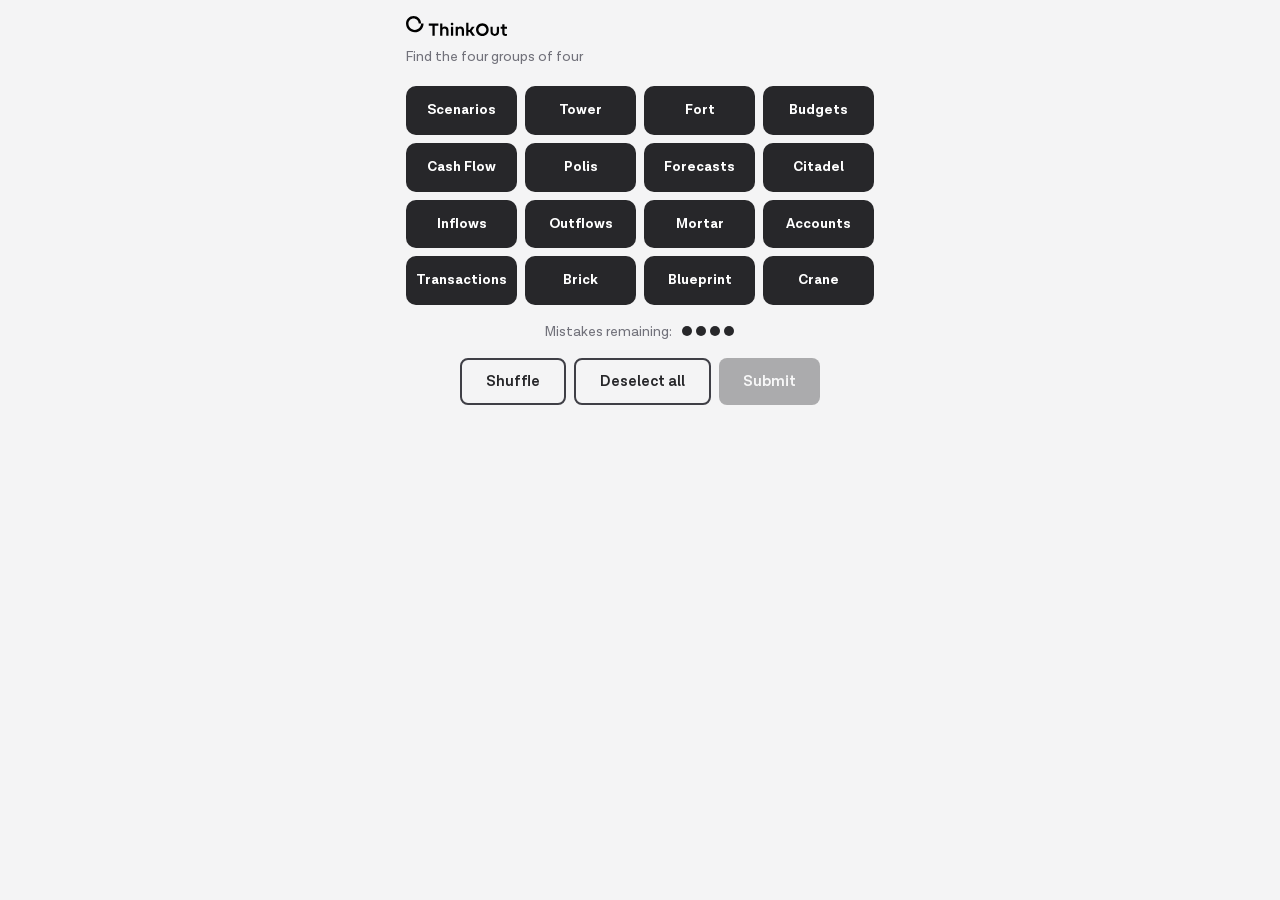
==== connections/index.html @ 51d91585 "Unify layout across all games with shared CSS Extract common header, button, and layout styles into " ====
<!doctype html>
<html lang="en">
  <head>
    <meta charset="UTF-8" />
    <meta name="viewport" content="width=device-width, initial-scale=1.0, user-scalable=no" />
    <title>ThinkOut · Connections</title>
    <link rel="apple-touch-icon" sizes="180x180" href="../public/favicon/apple-touch-icon.png" />
    <link rel="icon" type="image/png" sizes="32x32" href="../public/favicon/favicon-light-32x32.png" media="(prefers-color-scheme: light)" />
    <link rel="icon" type="image/png" sizes="16x16" href="../public/favicon/favicon-light-16x16.png" media="(prefers-color-scheme: light)" />
    <link rel="icon" type="image/png" sizes="32x32" href="../public/favicon/favicon-dark-32x32.png" media="(prefers-color-scheme: dark)" />
    <link rel="icon" type="image/png" sizes="16x16" href="../public/favicon/favicon-dark-16x16.png" media="(prefers-color-scheme: dark)" />
    <link rel="stylesheet" href="../shared.css" />
    <link rel="stylesheet" href="style.css" />
  </head>
  <body>
    <div id="app">
      <header id="header">
        <div class="header-left">
          <div class="logo-row">
            <a href="/"><img src="../public/logo.svg" alt="ThinkOut" class="logo" /></a>
          </div>
          <p class="tagline">Find the four groups of four</p>
        </div>
      </header>

      <!-- Solved groups appear here -->
      <div id="solved"></div>

      <!-- Word grid -->
      <div id="grid"></div>

      <!-- Mistakes -->
      <div id="mistakes">
        <span class="mistakes-label">Mistakes remaining:</span>
        <span id="mistakeDots"></span>
      </div>

      <!-- Controls -->
      <div id="controls">
        <button id="shuffleBtn" class="btn btn-outline">Shuffle</button>
        <button id="deselectBtn" class="btn btn-outline">Deselect all</button>
        <button id="submitBtn" class="btn" disabled>Submit</button>
      </div>

      <!-- Result overlay -->
      <div id="resultOverlay" class="result-overlay hidden">
        <div class="result-content">
          <h2 id="resultTitle"></h2>
          <p id="resultMsg" class="result-msg"></p>
          <div id="resultGroups" class="result-groups"></div>
          <div class="result-buttons">
            <button id="playAgainBtn" class="btn">Play again</button>
            <a href="/" class="btn btn-outline">Back to games</a>
          </div>
        </div>
      </div>
    </div>

    <script src="game.js"></script>
  </body>
</html>
---- shared.css ----
@font-face {
  font-family: "Lota Grotesque";
  src: url("/public/fonts/LotaGrotesque-Regular.woff2") format("woff2");
  font-weight: 400;
  font-style: normal;
  font-display: swap;
}
@font-face {
  font-family: "Lota Grotesque";
  src: url("/public/fonts/LotaGrotesque-SemiBold.woff2") format("woff2");
  font-weight: 600;
  font-style: normal;
  font-display: swap;
}
@font-face {
  font-family: "Lota Grotesque";
  src: url("/public/fonts/LotaGrotesque-Bold.woff2") format("woff2");
  font-weight: 700;
  font-style: normal;
  font-display: swap;
}

* {
  margin: 0;
  padding: 0;
  box-sizing: border-box;
  -webkit-tap-highlight-color: transparent;
}

html {
  font-size: 16px;
  overscroll-behavior: none;
}

body {
  font-family:
    "Lota Grotesque",
    -apple-system,
    BlinkMacSystemFont,
    "Segoe UI",
    sans-serif;
  background: #f4f4f5;
  color: #27272a;
  min-height: 100dvh;
  display: flex;
  justify-content: center;
  overscroll-behavior: none;
}

a {
  color: inherit;
  text-decoration: none;
}

/* ── Shared layout ───────────────────── */
#app {
  width: 100%;
  max-width: 500px;
  padding: 16px;
}

/* ── Shared header ───────────────────── */
#header {
  display: flex;
  justify-content: space-between;
  align-items: flex-start;
  margin-bottom: 12px;
}
.header-left {
  display: flex;
  flex-direction: column;
  gap: 4px;
}
.logo-row {
  display: flex;
  align-items: center;
  gap: 12px;
}
.logo {
  height: 20px;
}
.tagline {
  font-size: 14px;
  color: #71717a;
  margin-top: 2px;
}

/* ── Shared buttons ──────────────────── */
.btn {
  font-family: inherit;
  background: #27272a;
  color: #fff;
  border: none;
  border-radius: 8px;
  padding: 12px 24px;
  font-size: 15px;
  font-weight: 600;
  cursor: pointer;
  white-space: nowrap;
  transition: background 200ms ease;
}
.btn:hover {
  background: #3f3f46;
}
.btn-outline {
  background: transparent;
  color: #27272a;
  border: 2px solid #3f3f46;
}
.btn-outline:hover {
  background: #e4e4e7;
}
.btn:disabled {
  opacity: 0.35;
  cursor: not-allowed;
}

/* ── Shared hint ─────────────────────── */
.hint {
  text-align: center;
  color: #a1a1aa;
  font-size: 14px;
  margin-top: 12px;
}
---- connections/style.css ----
body {
  align-items: flex-start;
}

/* ── Solved groups ───────────────────── */
#solved {
  display: flex;
  flex-direction: column;
  gap: 8px;
  margin-bottom: 8px;
}
.solved-group {
  border-radius: 10px;
  padding: 16px;
  text-align: center;
  animation: groupReveal 400ms ease;
}
@keyframes groupReveal {
  from { opacity: 0; transform: scale(0.95); }
  to { opacity: 1; transform: scale(1); }
}
.solved-group-name {
  font-size: 14px;
  font-weight: 700;
  text-transform: uppercase;
  letter-spacing: 0.05em;
  margin-bottom: 4px;
}
.solved-group-words {
  font-size: 15px;
  font-weight: 600;
}

/* ── Word grid ───────────────────────── */
#grid {
  display: grid;
  grid-template-columns: repeat(4, 1fr);
  gap: 8px;
  margin-bottom: 16px;
}
.word-tile {
  background: #27272a;
  color: #fff;
  border: none;
  border-radius: 10px;
  padding: 16px 8px;
  font-family: inherit;
  font-size: 14px;
  font-weight: 700;
  text-align: center;
  cursor: pointer;
  transition: transform 150ms ease, background 150ms ease;
  user-select: none;
  line-height: 1.2;
}
.word-tile:hover {
  background: #3f3f46;
}
.word-tile.selected {
  background: #52525b;
  transform: scale(0.95);
}
.word-tile.shake {
  animation: tileShake 400ms ease;
}
@keyframes tileShake {
  0%, 100% { transform: translateX(0); }
  20% { transform: translateX(-6px); }
  40% { transform: translateX(6px); }
  60% { transform: translateX(-4px); }
  80% { transform: translateX(4px); }
}

/* ── Mistakes ────────────────────────── */
#mistakes {
  display: flex;
  align-items: center;
  justify-content: center;
  gap: 8px;
  margin-bottom: 16px;
}
.mistakes-label {
  font-size: 14px;
  color: #71717a;
}
.mistake-dot {
  width: 10px;
  height: 10px;
  border-radius: 50%;
  background: #27272a;
  display: inline-block;
  margin: 0 2px;
  transition: opacity 300ms ease;
}
.mistake-dot.used {
  opacity: 0.15;
}

/* ── Controls ────────────────────────── */
#controls {
  display: flex;
  gap: 8px;
  justify-content: center;
}

/* ── Result overlay ──────────────────── */
.result-overlay {
  position: fixed;
  inset: 0;
  z-index: 100;
  display: flex;
  align-items: center;
  justify-content: center;
  background: rgba(244, 244, 245, 0.9);
  backdrop-filter: blur(6px);
  opacity: 1;
  transition: opacity 300ms ease;
}
.result-overlay.hidden {
  opacity: 0;
  pointer-events: none;
}
.result-content {
  text-align: center;
  max-width: 400px;
  width: calc(100% - 32px);
}
.result-content h2 {
  font-size: 32px;
  margin-bottom: 8px;
}
.result-msg {
  font-size: 15px;
  color: #71717a;
  margin-bottom: 24px;
  line-height: 1.4;
}
.result-groups {
  display: flex;
  flex-direction: column;
  gap: 8px;
  margin-bottom: 24px;
}
.result-group {
  border-radius: 10px;
  padding: 12px;
  text-align: center;
}
.result-group-name {
  font-size: 12px;
  font-weight: 700;
  text-transform: uppercase;
  letter-spacing: 0.05em;
  margin-bottom: 2px;
}
.result-group-words {
  font-size: 14px;
  font-weight: 600;
}
.result-buttons {
  display: flex;
  gap: 12px;
  justify-content: center;
}
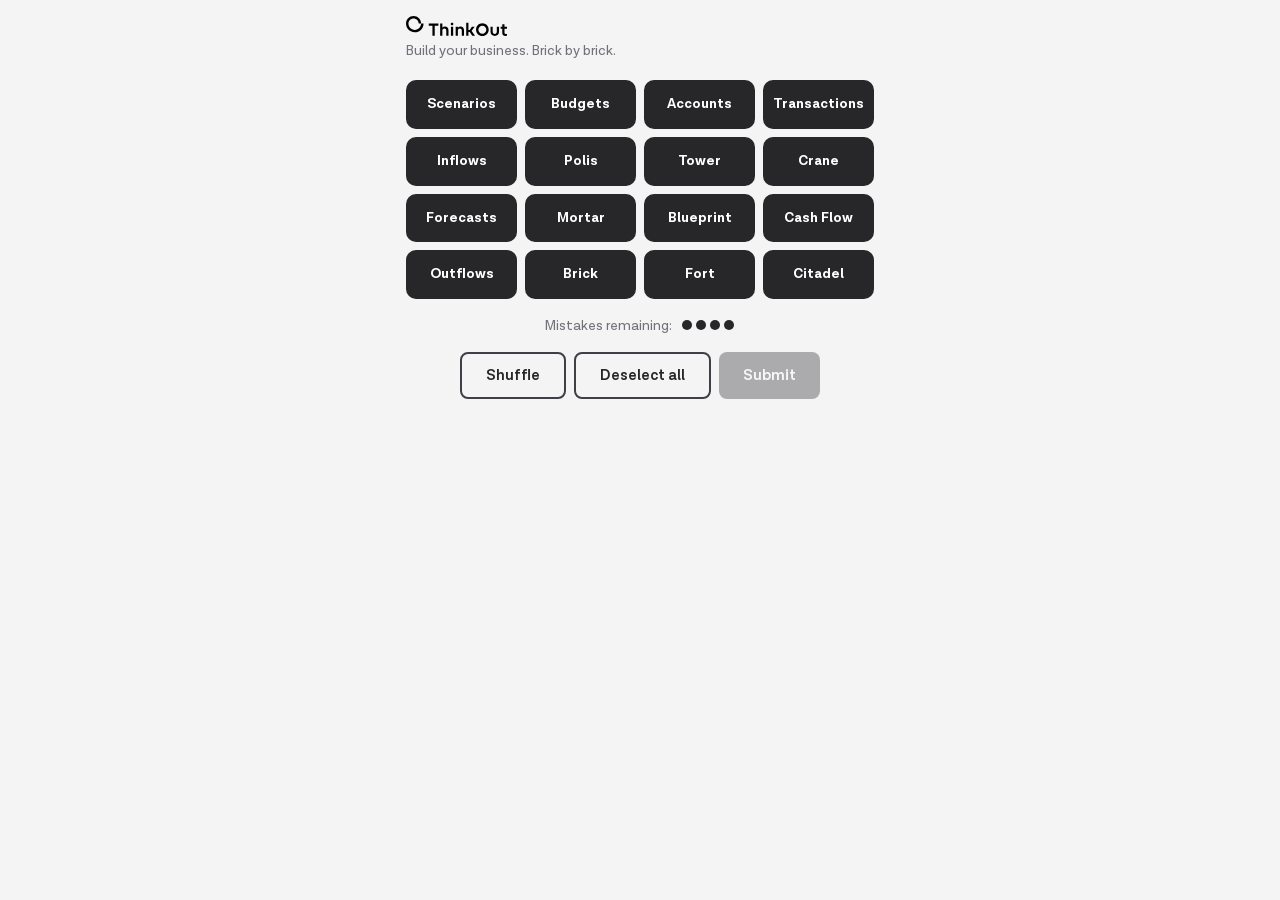
==== commit 32ba36aa: "Tighten header spacing and unify tagline across all games Remove extra gap between logo and tagline." ====
--- a/connections/index.html
+++ b/connections/index.html
@@ -19,7 +19,7 @@
           <div class="logo-row">
             <a href="/"><img src="../public/logo.svg" alt="ThinkOut" class="logo" /></a>
           </div>
-          <p class="tagline">Find the four groups of four</p>
+          <p class="tagline">Build your business. Brick by brick.</p>
         </div>
       </header>
 
--- a/shared.css
+++ b/shared.css
@@ -69,7 +69,7 @@
 .header-left {
   display: flex;
   flex-direction: column;
-  gap: 4px;
+  gap: 0;
 }
 .logo-row {
   display: flex;
@@ -82,7 +82,7 @@
 .tagline {
   font-size: 14px;
   color: #71717a;
-  margin-top: 2px;
+  margin-top: 0;
 }
 
 /* ── Shared buttons ──────────────────── */
